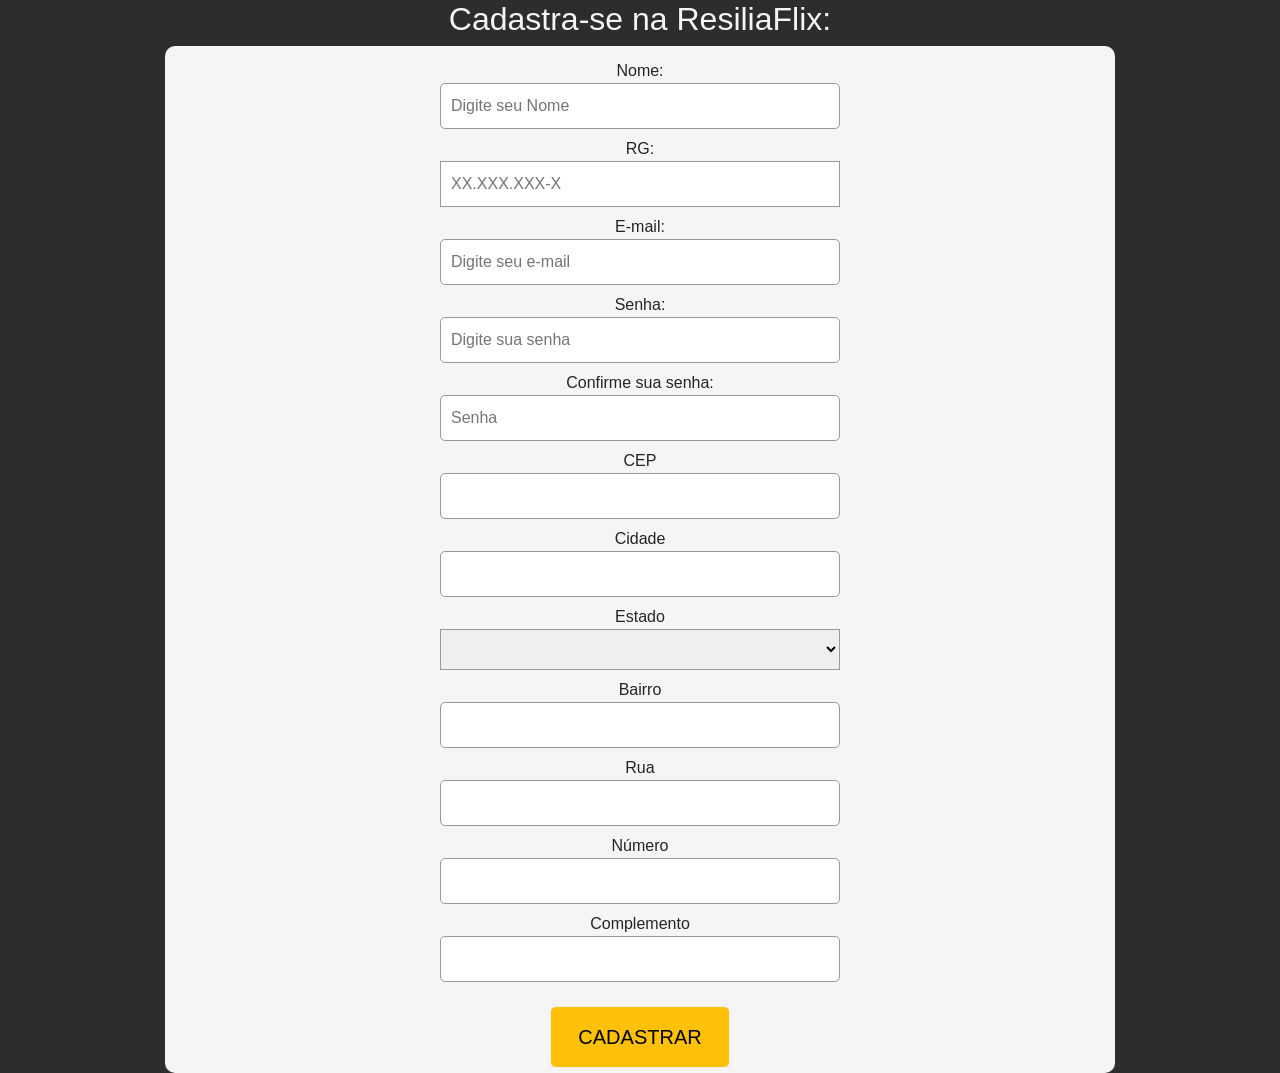
==== assineja.html @ badaca7a "alteração no css" ====
<!DOCTYPE html>
<html lang="pt-BR">

<head>
  <meta charset="UTF-8">
  <meta http-equiv="X-UA-Compatible" content="IE=edge">
  <meta name="viewport" content="width=device-width, initial-scale=1.0">
  <title>Cadastra-se já!</title>
  <link rel="stylesheet" href="https://stackpath.bootstrapcdn.com/bootstrap/4.3.1/css/bootstrap.min.css"
    integrity="sha384-ggOyR0iXCbMQv3Xipma34MD+dH/1fQ784/j6cY/iJTQUOhcWr7x9JvoRxT2MZw1T" crossorigin="anonymous">
  <link rel="stylesheet" href="estilo.css">
  <script src="https://code.jquery.com/jquery-3.6.0.min.js"
    integrity="sha256-/xUj+3OJU5yExlq6GSYGSHk7tPXikynS7ogEvDej/m4=" crossorigin="anonymous" defer></script>
  <script src="https://cdnjs.cloudflare.com/ajax/libs/popper.js/1.14.7/umd/popper.min.js"
    integrity="sha384-UO2eT0CpHqdSJQ6hJty5KVphtPhzWj9WO1clHTMGa3JDZwrnQq4sF86dIHNDz0W1" crossorigin="anonymous"
    defer></script>
  <script src="https://stackpath.bootstrapcdn.com/bootstrap/4.3.1/js/bootstrap.min.js"
    integrity="sha384-JjSmVgyd0p3pXB1rRibZUAYoIIy6OrQ6VrjIEaFf/nJGzIxFDsf4x0xIM+B07jRM" crossorigin="anonymous"
    defer></script>
  <script src="cep.js" defer></script>
  <script src="pesquisa.js" defer></script>
  <script src="validacoes.js" defer></script>
  <style>
    body {
      background-color: rgb(46, 45, 45);
    }
    .form-inline{
      background-color: whitesmoke;
      border-radius: 10px;
    }
 

  h2 {
    color: whitesmoke;
    text-align: center ;
    
  }

#nome, #number, #email, #email1, #text, #password, #cidade, #cep, #bairro, #rua, #numero, #complemento{
border-radius: 5px;
}


  .cadastrar {
    background-color: #FFC107;
    font-size: 20px;
    width: 180px;
  }
  </style>
</head>

<body>
  <h2>Cadastra-se na ResiliaFlix:</h2>

  
  <div class="form-inline">

    <div class="inputacima">
      <label for="nome">Nome:</label>     
    <input id="nome" type="text" placeholder="Digite seu Nome">
    <label for="number">RG:</label>
        <input type="number" placeholder="XX.XXX.XXX-X">
        <label for="email">E-mail:</label>
    <input id="email1" type="email" placeholder="Digite seu e-mail">
  </div> 
  
  
  <div>
    <label for="password">Senha:</label>
    <input id="password" type="password" placeholder="Digite sua senha">
    <label for="text">Confirme sua senha:</label>
    <input id="password" type="password" placeholder="Senha">
    <label for="cep">CEP</label>
   <input id="cep" type="number" re />
   <label for="cidade">Cidade</label>
    <input id="cidade" type="text" required />
    </div>
<div id="selecione">
    <label for="uf">Estado</label>
      <select id="uf">
      <option value="AC">Acre</option>
      <option value="AL">Alagoas</option>
      <option value="AP">Amapá</option>
      <option value="AM">Amazonas</option>
      <option value="BA">Bahia</option>
      <option value="CE">Ceará</option>
      <option value="DF">Distrito Federal</option>
      <option value="ES">Espírito Santo</option>
      <option value="GO">Goiás</option>
      <option value="MA">Maranhão</option>
      <option value="MT">Mato Grosso</option>
      <option value="MS">Mato Grosso do Sul</option>
      <option value="MG">Minas Gerais</option>
      <option value="PA">Pará</option>
      <option value="PB">Paraíba</option>
      <option value="PR">Paraná</option>
      <option value="PE">Pernambuco</option>
      <option value="PI">Piauí</option>
      <option value="RJ">Rio de Janeiro</option>
      <option value="RN">Rio Grande do Norte</option>
      <option value="RS">Rio Grande do Sul</option>
      <option value="RO">Rondônia</option>
      <option value="RR">Roraima</option>
      <option value="SC">Santa Catarina</option>
      <option value="SP">São Paulo</option>
      <option value="SE">Sergipe</option>
      <option value="TO">Tocantins</option>
    </select>
    <label for="bairro">Bairro</label>
    <input id="bairro" type="text" required />
    <label for="rua">Rua</label>
    <input id="rua" type="text" required />
     <label for="numero">Número</label>
    <input id="numero" type="text" />
     <label for="complemento">Complemento</label>
    <input id="complemento" type="text" />
    </div>
    <br>
  <div id="botao">
    <input type="submit" name="botao" value="CADASTRAR" class="cadastrar" />  
 </div>
           
  </div>
 



</body>

</html>
---- estilo.css ----
* {
    box-sizing: border-box;
    
}

 p{
     text-align: center;
    margin: 0 auto;
    font-family: Verdana, Geneva, Tahoma, sans-serif;
    font-size: 40px;

  }
.form-inline {
    width: 950px;
    height: 800;
    background-color: whitesmoke;
    padding: 5px;
    font-family: Verdana, Geneva, Tahoma, sans-serif;
    size: 10px;
    display:flex ;
    justify-content: center;
    align-items: center;
    column-count: 3;
    margin: 0 auto;
    flex-direction: column;
}

label {
    display: block;
    margin-top: 8px;
   
}

input[type=text]{
    padding: 10px;
    width: 400px;
    border: 1px solid #999;
    outline: 0;
}
input[type=email]{
    padding: 10px;
    width: 400px;
    border: 1px solid #999;
    outline: 0;
}

input[type=password]{
    padding: 10px;
    width: 400px;
    border: 1px solid #999;
    outline: 0;
}

input [type=pwd]{
    padding: 10px;
    width: 400px;
    border: 1px solid #999;
    outline: 0;
}
input[type=number]{
    padding: 10px;
    width: 400px;
    border: 1px solid #999;
    outline: 0;
}

select{
    padding: 10px;
    width: 400px;
    border: 1px solid #999;
    outline: 0;
}

input[input=submit]{
    padding: 10px;
    border: 1px solid #999;
    background: #ddd;
}
input[input=submit]:hover{
    background-color:rebeccapurple;
}



.cadastrar{
    width: 350px;
    text-align: center;
    padding: 15px 20px;
    border: 1px solid #eee;
    border-radius: 6px;
    background-color:yellow;
    font-size: 18px;
}
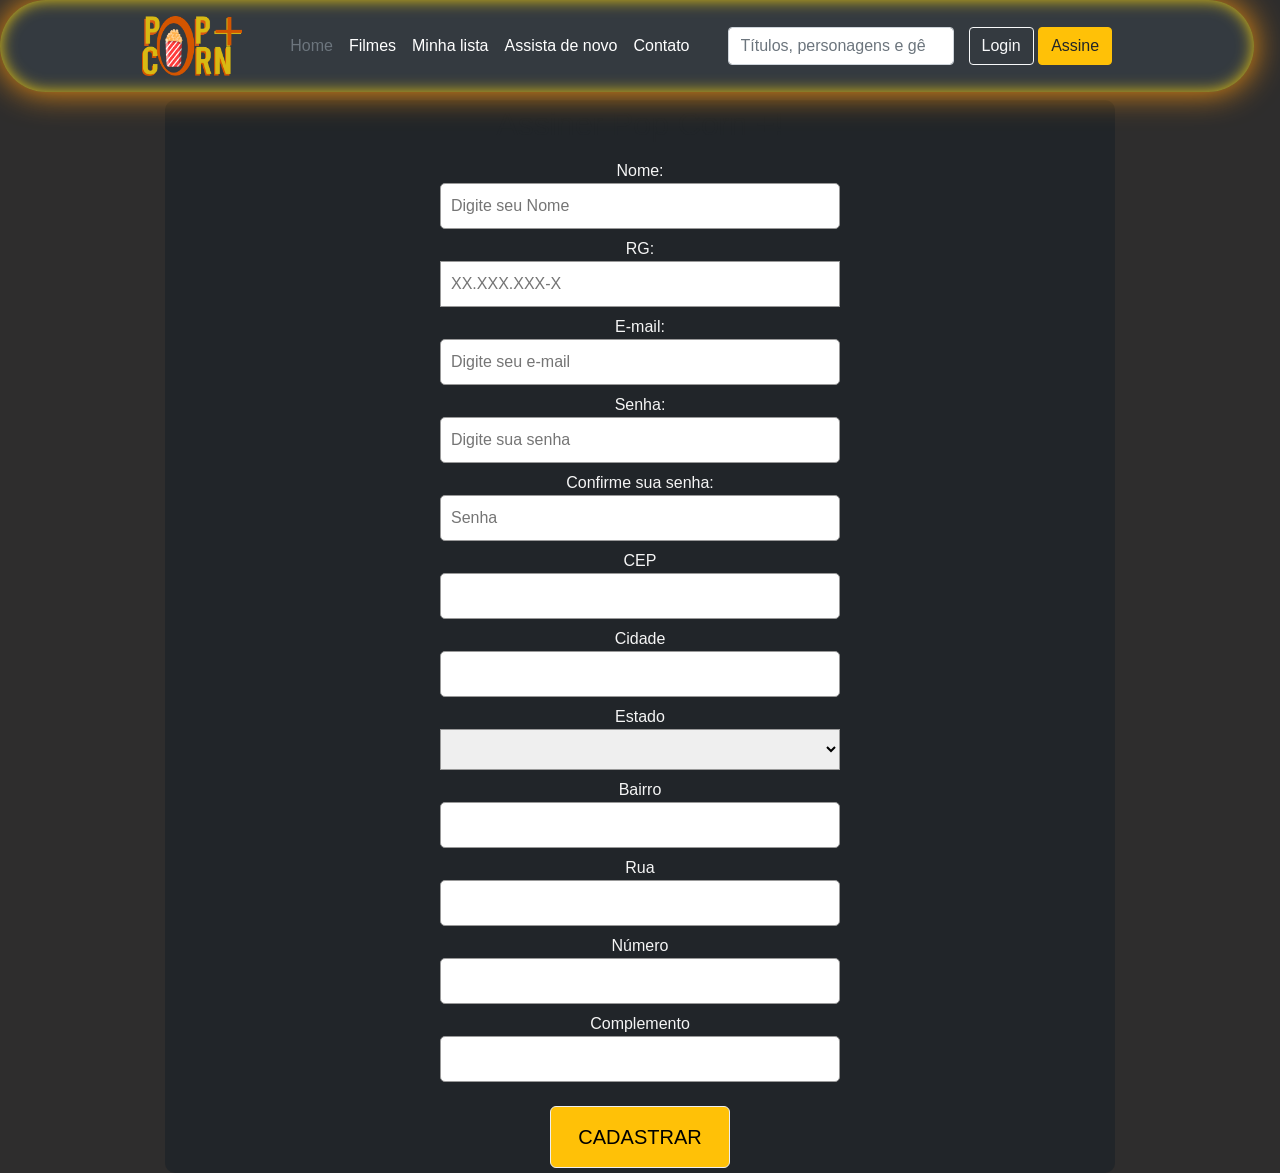
==== commit 216f8ffe: "cabeçalho incluso o assine jpa, porém com erro" ====
--- a/assineja.html
+++ b/assineja.html
@@ -21,107 +21,175 @@
   <script src="pesquisa.js" defer></script>
   <script src="validacoes.js" defer></script>
   <style>
+
     body {
       background-color: rgb(46, 45, 45);
+      display: flex;
+      flex-direction: column;
     }
-    .form-inline{
-      background-color: whitesmoke;
+
+    header {
+      display: flex;
+      justify-items: content;
+      border-radius: 100px;
+      box-shadow: inset 0 0 1em rgb(231, 199, 18), 0 0 2em rgb(248, 147, 14);
+      width: 98%;
+      position: fixed;
+
+    }
+
+    .logo {
+      width: 100px;
+    }
+
+    #form-inline {
+      background-color: #212529;
       border-radius: 10px;
+      margin-top: 100px;
     }
- 
 
-  h2 {
-    color: whitesmoke;
-    text-align: center ;
-    
-  }
+    .container1 {
+      width: 100%;
+      height: 100%;
+      display: flex;
+      flex-direction: column;
+      justify-content: center;
+      align-items: center;
 
-#nome, #number, #email, #email1, #text, #password, #cidade, #cep, #bairro, #rua, #numero, #complemento{
-border-radius: 5px;
-}
+    }
 
+    #nome,
+    #number,
+    #email,
+    #email1,
+    #text,
+    #password,
+    #cidade,
+    #cep,
+    #bairro,
+    #rua,
+    #numero,
+    #complemento, #number {
+      border-radius: 5px;
+    }
 
-  .cadastrar {
-    background-color: #FFC107;
-    font-size: 20px;
-    width: 180px;
-  }
+    label {
+      color: whitesmoke;
+    }
+
+    .cadastrar {
+      background-color: #FFC107;
+      font-size: 20px;
+      width: 180px;
+    }
   </style>
 </head>
 
 <body>
-  <h2>Cadastra-se na ResiliaFlix:</h2>
+  <div class="b-example-divider"></div>
+  <header class="p-3 bg-dark text-white">
+    <div class="container1">
+      <div class="d-flex flex-wrap align-items-center justify-content-center justify-content-lg-start">
+        <img class="logo" src="poplogo.png" alt="logo">
+        <a href="/" class="d-flex align-items-center mb-2 mb-lg-0 text-white text-decoration-none">
+          <svg class="bi me-2" width="40" height="32" role="img" aria-label="Bootstrap">
+            <use xlink:href="#bootstrap" />
+          </svg>
+        </a>
+
+        <ul class="nav col-12 col-lg-auto me-lg-auto mb-2 justify-content-center mb-md-0">
+          <li><a href="#" class="nav-link px-2 text-secondary">Home</a></li>
+          <li><a href="#" class="nav-link px-2 text-white">Filmes</a></li>
+          <li><a href="#" class="nav-link px-2 text-white">Minha lista</a></li>
+          <li><a href="#" class="nav-link px-2 text-white">Assista de novo</a></li>
+          <li><a href="#" class="nav-link px-2 text-white">Contato</a></li>
+        </ul>
+
+        <form class="col-12 col-lg-auto mb-3 mb-lg-0 me-lg-3">
+          <input type="search" class="form-control form-control-dark" placeholder="Títulos, personagens e gênero..."
+            aria-label="Search">
+        </form>
+
+        <div class="text-end">
+          <button type="button" class="btn btn-outline-light me-2">Login</button>
+          <button type="button" class="btn btn-warning">Assine</button>
+        </div>
+      </div>
+    </div>
+  </header>
+
 
   
-  <div class="form-inline">
+  <div id="form-inline" class="form-inline">
+    <h2>Assiner Pop Corn +!</h2>
 
     <div class="inputacima">
-      <label for="nome">Nome:</label>     
-    <input id="nome" type="text" placeholder="Digite seu Nome">
-    <label for="number">RG:</label>
-        <input type="number" placeholder="XX.XXX.XXX-X">
-        <label for="email">E-mail:</label>
-    <input id="email1" type="email" placeholder="Digite seu e-mail">
-  </div> 
-  
-  
-  <div>
-    <label for="password">Senha:</label>
-    <input id="password" type="password" placeholder="Digite sua senha">
-    <label for="text">Confirme sua senha:</label>
-    <input id="password" type="password" placeholder="Senha">
-    <label for="cep">CEP</label>
-   <input id="cep" type="number" re />
-   <label for="cidade">Cidade</label>
-    <input id="cidade" type="text" required />
+      <label for="nome">Nome:</label>
+      <input id="nome" type="text" placeholder="Digite seu Nome">
+      <label for="number">RG:</label>
+      <input type="number" placeholder="XX.XXX.XXX-X">
+      <label for="email">E-mail:</label>
+      <input id="email1" type="email" placeholder="Digite seu e-mail">
     </div>
-<div id="selecione">
-    <label for="uf">Estado</label>
+
+
+    <div>
+      <label for="password">Senha:</label>
+      <input id="password" type="password" placeholder="Digite sua senha">
+      <label for="text">Confirme sua senha:</label>
+      <input id="password" type="password" placeholder="Senha">
+      <label for="cep">CEP</label>
+      <input id="cep" type="number" re />
+      <label for="cidade">Cidade</label>
+      <input id="cidade" type="text" required />
+    </div>
+    <div id="selecione">
+      <label for="uf">Estado</label>
       <select id="uf">
-      <option value="AC">Acre</option>
-      <option value="AL">Alagoas</option>
-      <option value="AP">Amapá</option>
-      <option value="AM">Amazonas</option>
-      <option value="BA">Bahia</option>
-      <option value="CE">Ceará</option>
-      <option value="DF">Distrito Federal</option>
-      <option value="ES">Espírito Santo</option>
-      <option value="GO">Goiás</option>
-      <option value="MA">Maranhão</option>
-      <option value="MT">Mato Grosso</option>
-      <option value="MS">Mato Grosso do Sul</option>
-      <option value="MG">Minas Gerais</option>
-      <option value="PA">Pará</option>
-      <option value="PB">Paraíba</option>
-      <option value="PR">Paraná</option>
-      <option value="PE">Pernambuco</option>
-      <option value="PI">Piauí</option>
-      <option value="RJ">Rio de Janeiro</option>
-      <option value="RN">Rio Grande do Norte</option>
-      <option value="RS">Rio Grande do Sul</option>
-      <option value="RO">Rondônia</option>
-      <option value="RR">Roraima</option>
-      <option value="SC">Santa Catarina</option>
-      <option value="SP">São Paulo</option>
-      <option value="SE">Sergipe</option>
-      <option value="TO">Tocantins</option>
-    </select>
-    <label for="bairro">Bairro</label>
-    <input id="bairro" type="text" required />
-    <label for="rua">Rua</label>
-    <input id="rua" type="text" required />
-     <label for="numero">Número</label>
-    <input id="numero" type="text" />
-     <label for="complemento">Complemento</label>
-    <input id="complemento" type="text" />
+        <option value="AC">Acre</option>
+        <option value="AL">Alagoas</option>
+        <option value="AP">Amapá</option>
+        <option value="AM">Amazonas</option>
+        <option value="BA">Bahia</option>
+        <option value="CE">Ceará</option>
+        <option value="DF">Distrito Federal</option>
+        <option value="ES">Espírito Santo</option>
+        <option value="GO">Goiás</option>
+        <option value="MA">Maranhão</option>
+        <option value="MT">Mato Grosso</option>
+        <option value="MS">Mato Grosso do Sul</option>
+        <option value="MG">Minas Gerais</option>
+        <option value="PA">Pará</option>
+        <option value="PB">Paraíba</option>
+        <option value="PR">Paraná</option>
+        <option value="PE">Pernambuco</option>
+        <option value="PI">Piauí</option>
+        <option value="RJ">Rio de Janeiro</option>
+        <option value="RN">Rio Grande do Norte</option>
+        <option value="RS">Rio Grande do Sul</option>
+        <option value="RO">Rondônia</option>
+        <option value="RR">Roraima</option>
+        <option value="SC">Santa Catarina</option>
+        <option value="SP">São Paulo</option>
+        <option value="SE">Sergipe</option>
+        <option value="TO">Tocantins</option>
+      </select>
+      <label for="bairro">Bairro</label>
+      <input id="bairro" type="text" required />
+      <label for="rua">Rua</label>
+      <input id="rua" type="text" required />
+      <label for="numero">Número</label>
+      <input id="numero" type="text" />
+      <label for="complemento">Complemento</label>
+      <input id="complemento" type="text" />
     </div>
     <br>
-  <div id="botao">
-    <input type="submit" name="botao" value="CADASTRAR" class="cadastrar" />  
- </div>
-           
+    <div id="botao">
+      <input type="submit" name="botao" value="CADASTRAR" class="cadastrar" />
+    </div>
+
   </div>
- 
+
 
 
 
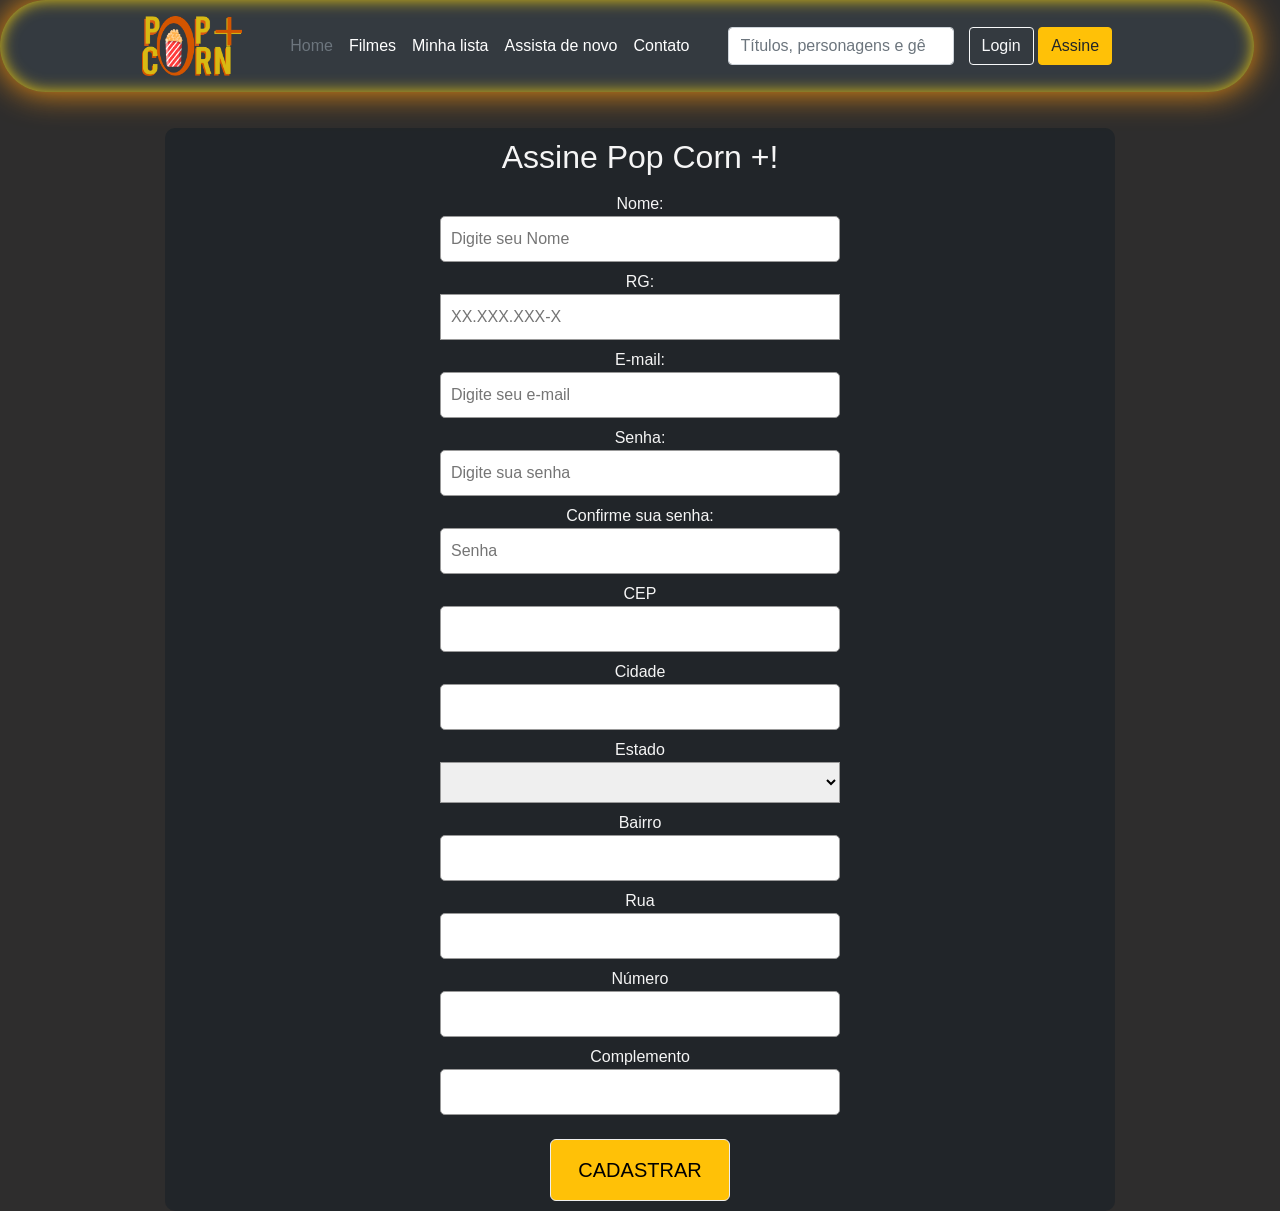
==== commit 663529e7: "assine já foi resolvido o problema" ====
--- a/assineja.html
+++ b/assineja.html
@@ -45,7 +45,10 @@
     #form-inline {
       background-color: #212529;
       border-radius: 10px;
-      margin-top: 100px;
+      margin-top: 10%;
+      color: whitesmoke;
+      padding: 10px;
+     
     }
 
     .container1 {
@@ -121,7 +124,7 @@
 
   
   <div id="form-inline" class="form-inline">
-    <h2>Assiner Pop Corn +!</h2>
+    <h2>Assine Pop Corn +!</h2>
 
     <div class="inputacima">
       <label for="nome">Nome:</label>
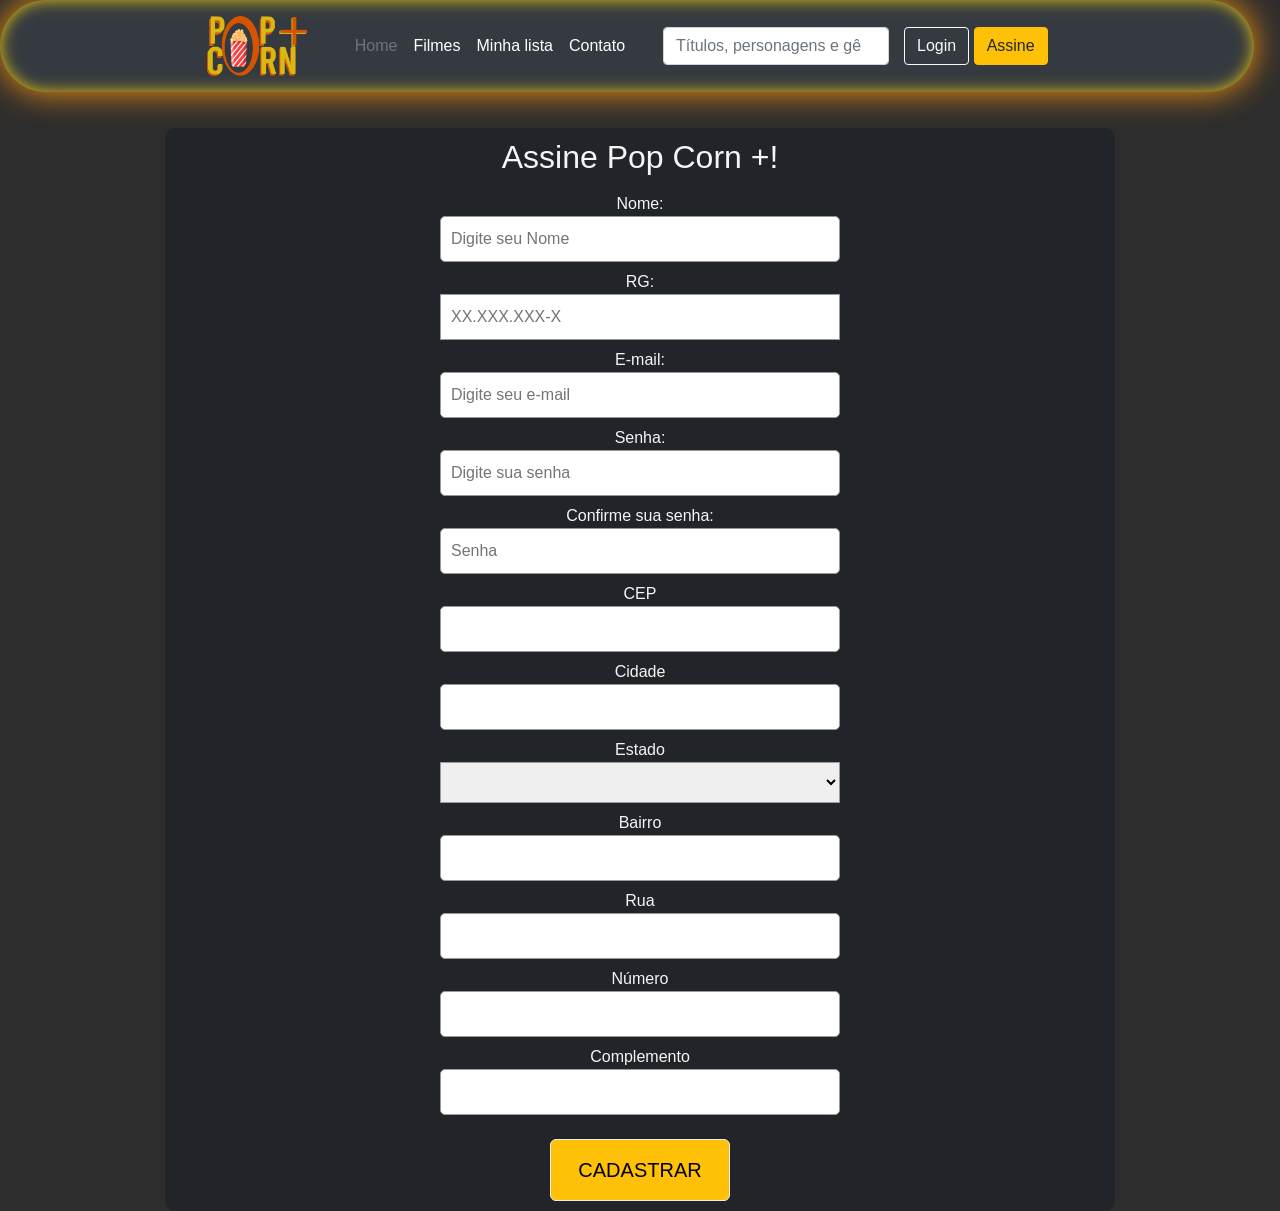
==== commit 74414e7d: "site pronto para primeira versao de testes" ====
--- a/assineja.html
+++ b/assineja.html
@@ -101,11 +101,10 @@
         </a>
 
         <ul class="nav col-12 col-lg-auto me-lg-auto mb-2 justify-content-center mb-md-0">
-          <li><a href="#" class="nav-link px-2 text-secondary">Home</a></li>
-          <li><a href="#" class="nav-link px-2 text-white">Filmes</a></li>
-          <li><a href="#" class="nav-link px-2 text-white">Minha lista</a></li>
-          <li><a href="#" class="nav-link px-2 text-white">Assista de novo</a></li>
-          <li><a href="#" class="nav-link px-2 text-white">Contato</a></li>
+          <li id="home"><a href="#" class="nav-link px-2 text-secondary">Home</a></li>
+          <li id="filmes"><a href="#" class="nav-link px-2 text-white">Filmes</a></li>
+          <li id="minhaLista"><a href="#" class="nav-link px-2 text-white">Minha lista</a></li>
+          <li id="contato"><a href="#" class="nav-link px-2 text-white">Contato</a></li>
         </ul>
 
         <form class="col-12 col-lg-auto mb-3 mb-lg-0 me-lg-3">
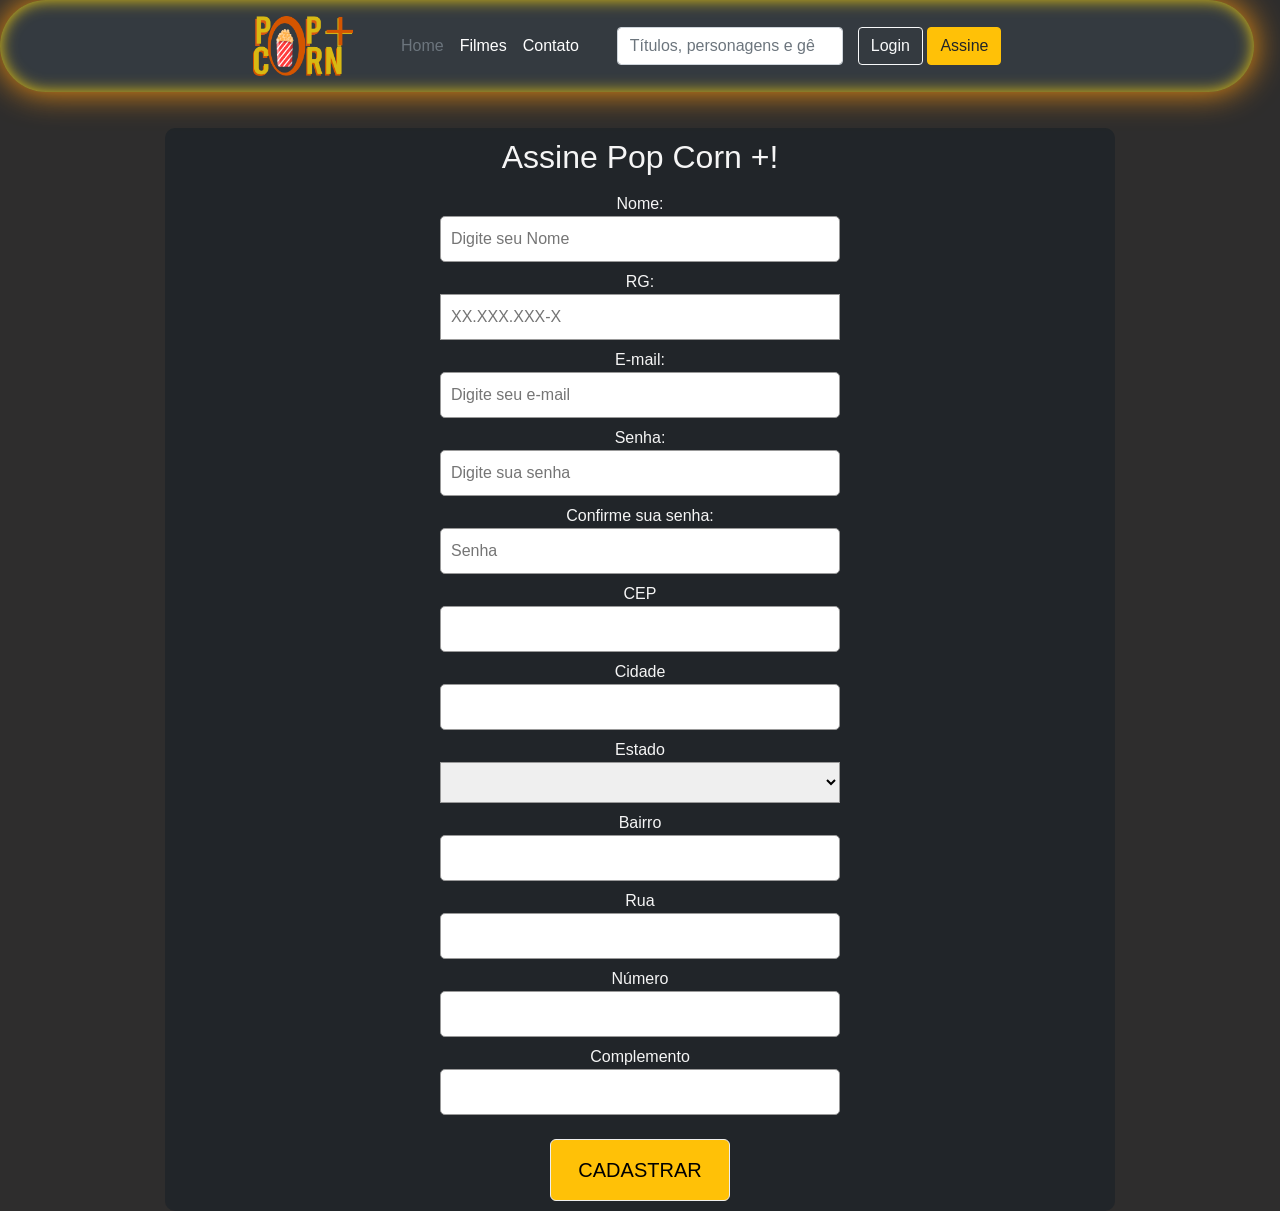
==== commit 0871fd77: "redirecionando para pagina de pesquisa, mas carrossel ainda com problema" ====
--- a/assineja.html
+++ b/assineja.html
@@ -20,6 +20,7 @@
   <script src="cep.js" defer></script>
   <script src="pesquisa.js" defer></script>
   <script src="validacoes.js" defer></script>
+  <script src="eventos.js" defer></script>
   <style>
 
     body {
@@ -90,6 +91,7 @@
 
 <body>
   <div class="b-example-divider"></div>
+
   <header class="p-3 bg-dark text-white">
     <div class="container1">
       <div class="d-flex flex-wrap align-items-center justify-content-center justify-content-lg-start">
@@ -103,7 +105,6 @@
         <ul class="nav col-12 col-lg-auto me-lg-auto mb-2 justify-content-center mb-md-0">
           <li id="home"><a href="#" class="nav-link px-2 text-secondary">Home</a></li>
           <li id="filmes"><a href="#" class="nav-link px-2 text-white">Filmes</a></li>
-          <li id="minhaLista"><a href="#" class="nav-link px-2 text-white">Minha lista</a></li>
           <li id="contato"><a href="#" class="nav-link px-2 text-white">Contato</a></li>
         </ul>
 
@@ -113,8 +114,8 @@
         </form>
 
         <div class="text-end">
-          <button type="button" class="btn btn-outline-light me-2">Login</button>
-          <button type="button" class="btn btn-warning">Assine</button>
+          <button id="login" type="button" class="btn btn-outline-light me-2">Login</button>
+          <button id="assine" type="button" class="btn btn-warning">Assine</button>
         </div>
       </div>
     </div>
